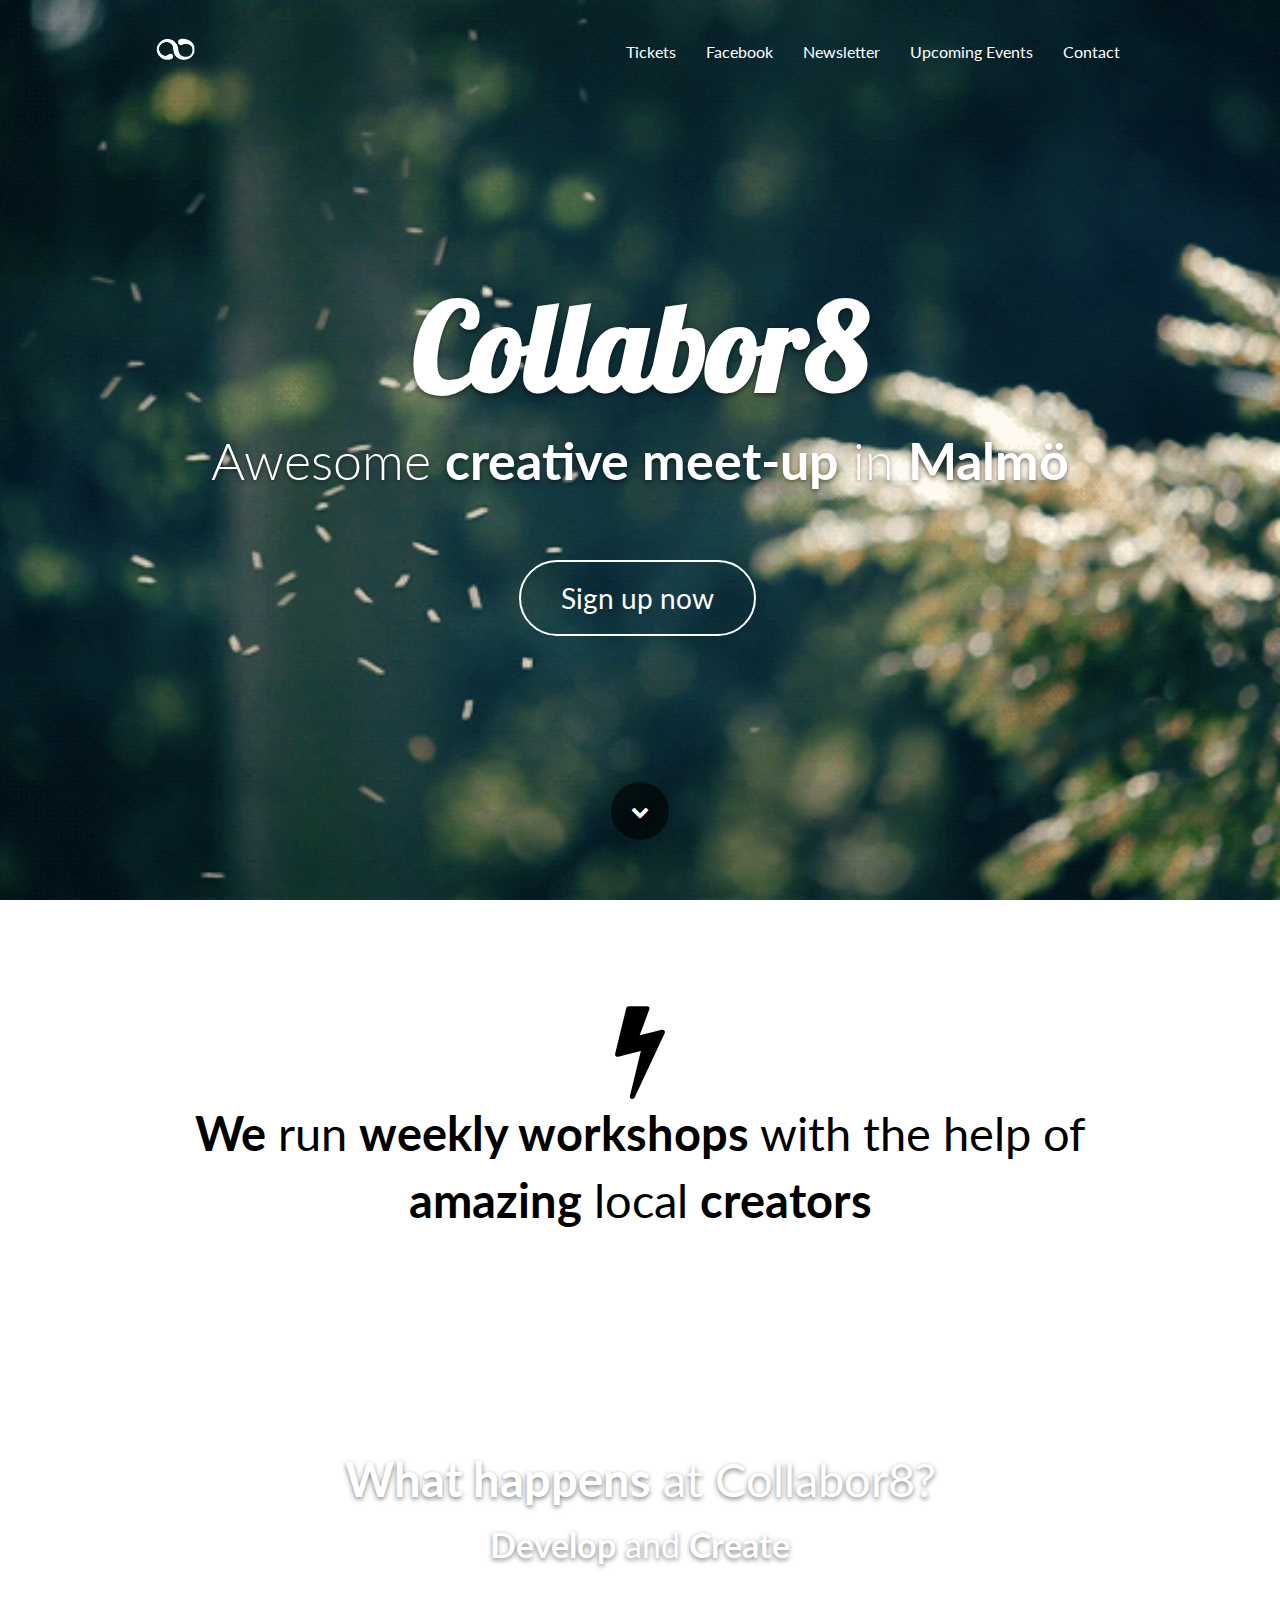
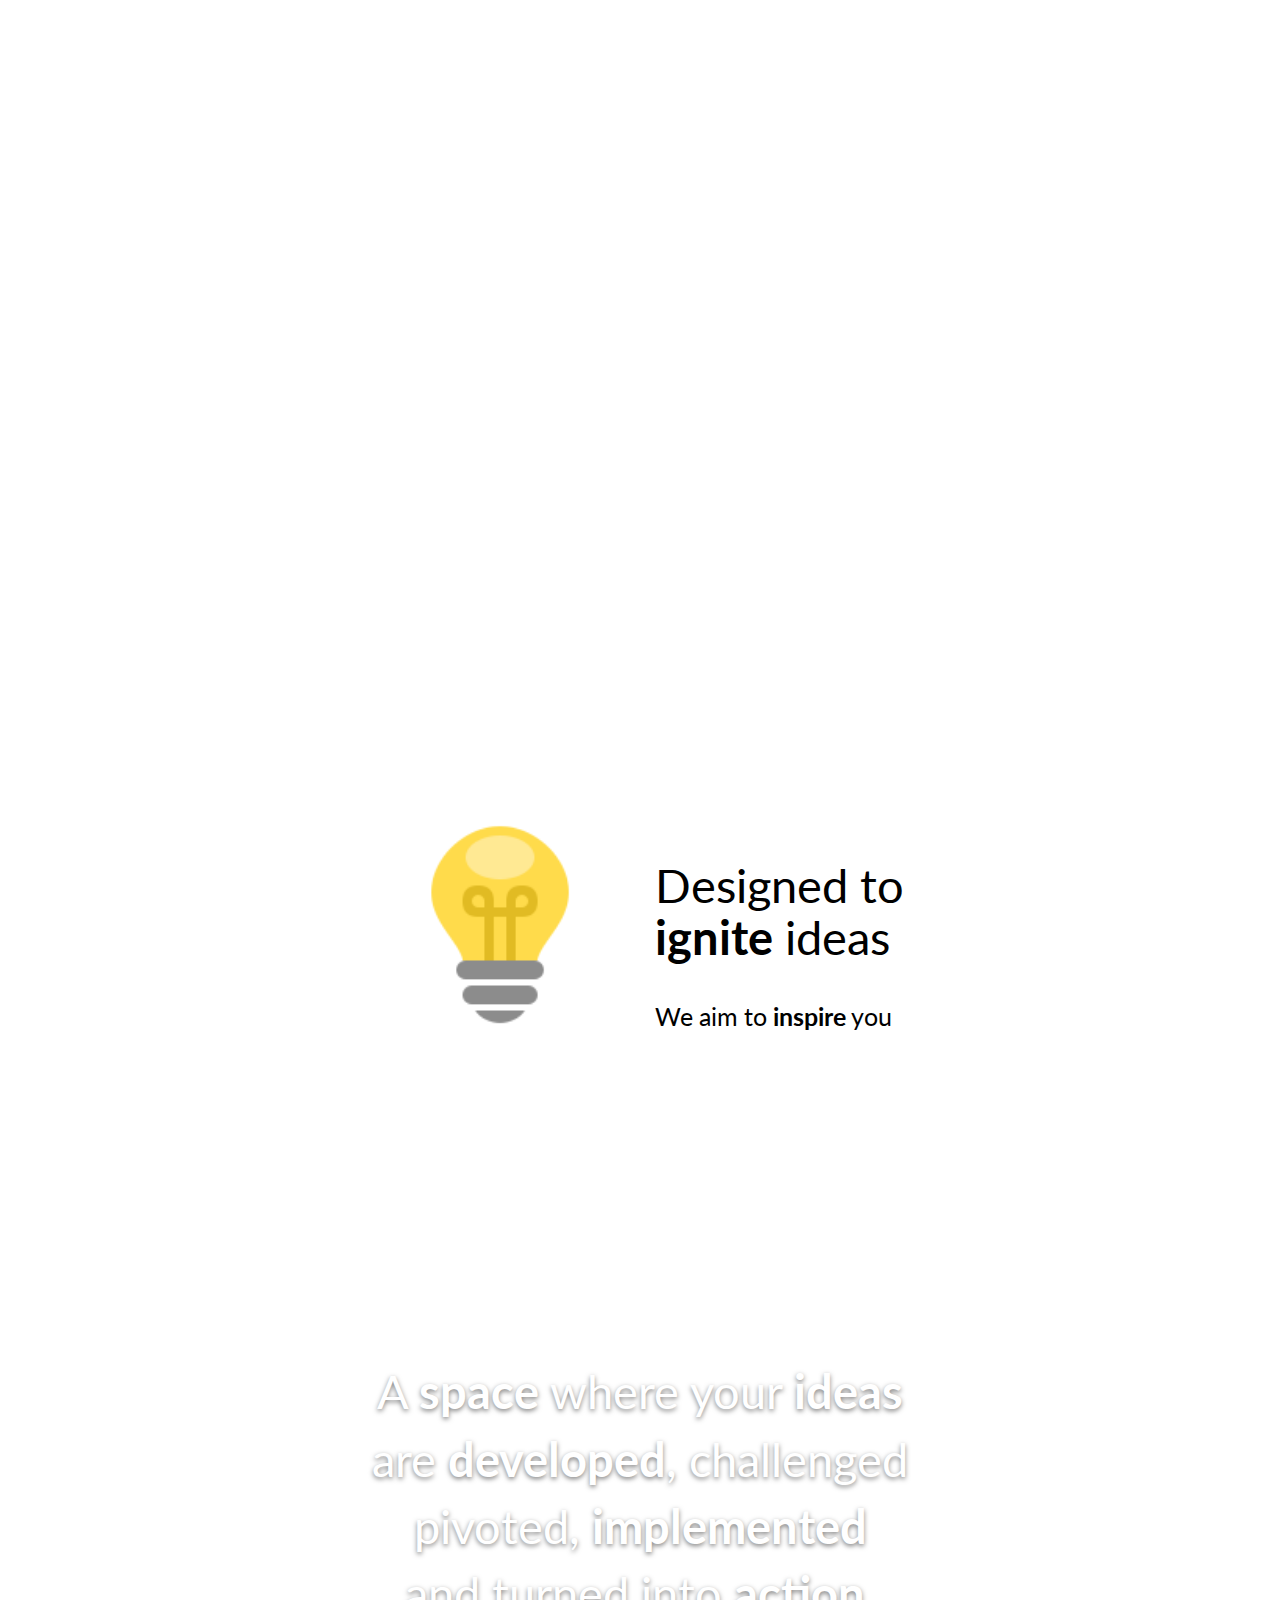
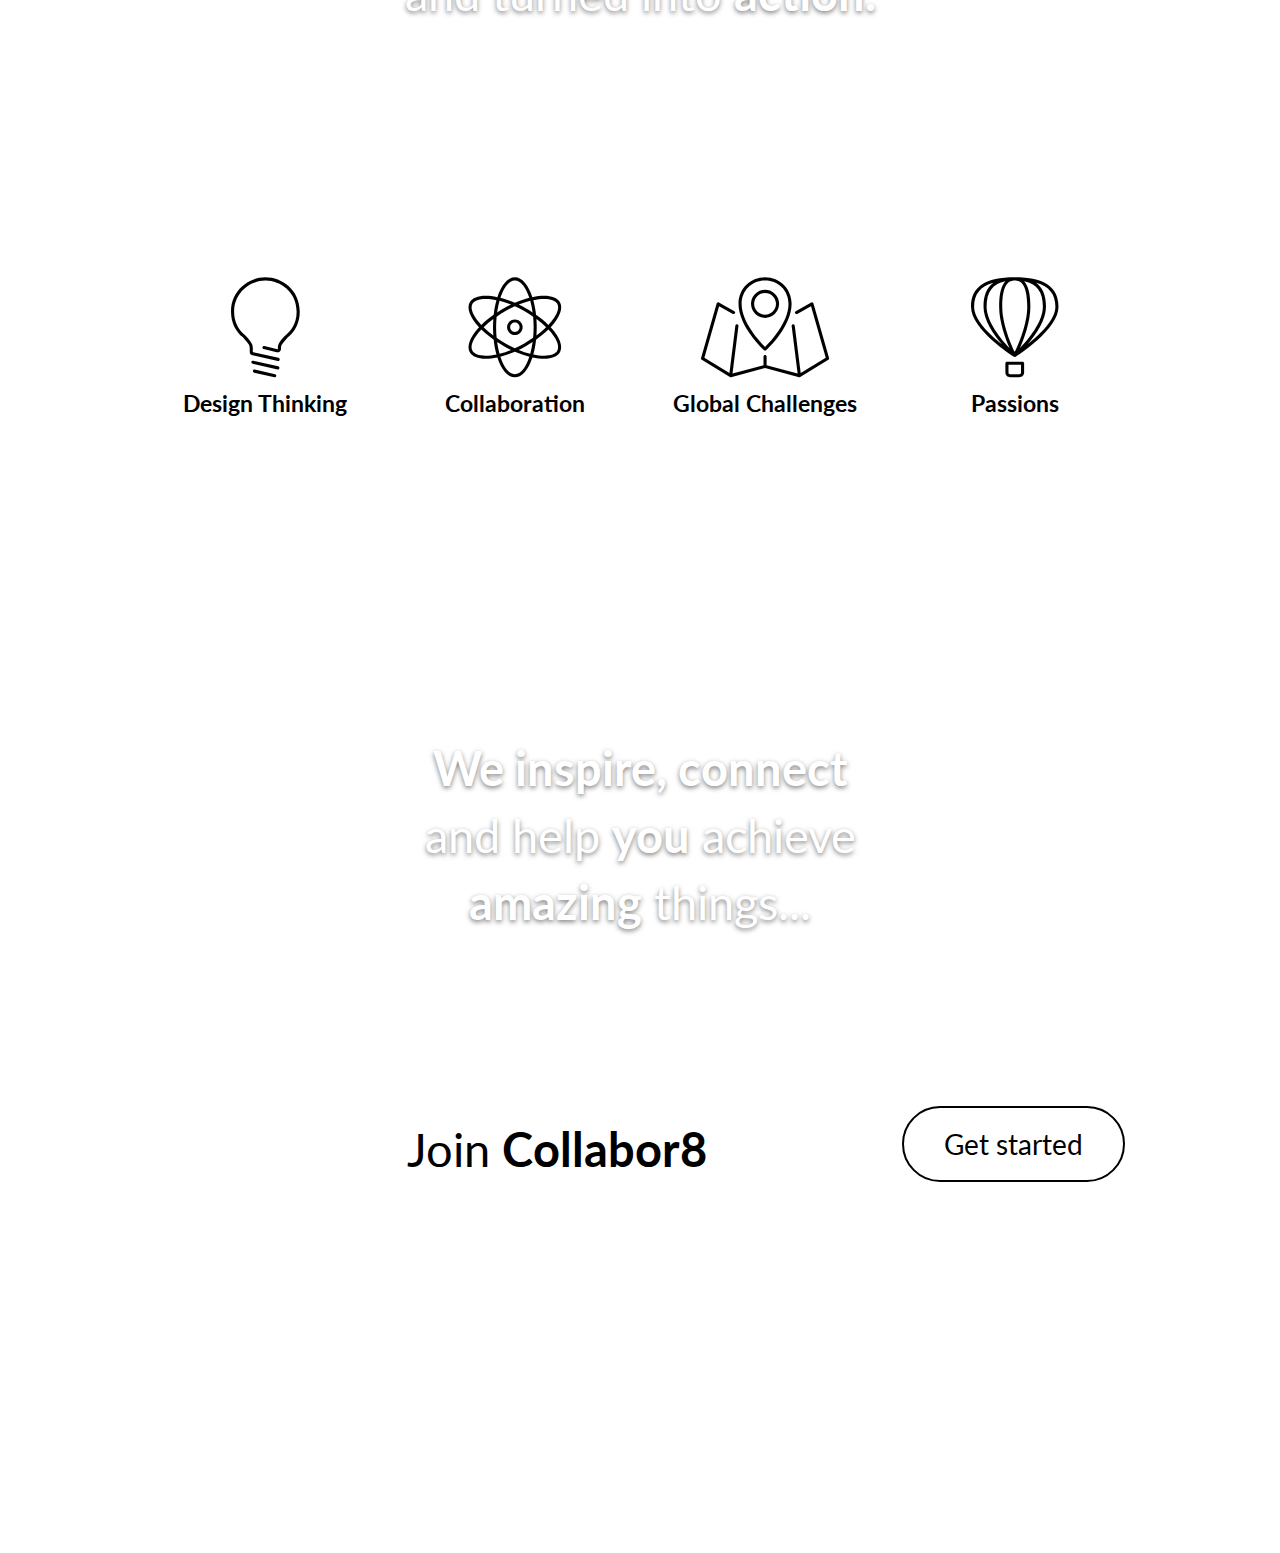
==== index.html @ 7c654b87 "Add files via upload" ====
<!doctype html>
<html>
<head>
    <meta charset="utf-8">
    <meta name="keywords" content="collabor8">
    <meta name="description" content="We run weekly workshops with the help of amazing local creators.">
    <link rel="shortcut icon" type="image/png" href="c/favicon2.png" />
    <meta property="og:image" content="http://di4mond.com/c/images/bg_header.png"/>
    <meta name="viewport" content="width=device-width, initial-scale=1, user-scalable=0">
    <link rel="stylesheet" type="text/css" href="./c/css2/bootstrap.css">
    <link rel="stylesheet" id="ppstyle" type="text/css" href="c/style2.css">
    <link rel='stylesheet' href='./c/css2/animate.css' /><link rel='stylesheet' href='./c/css2/font-awesome.min.css'/><link rel='stylesheet' href='./c/css2/feather.min.css'/><link rel='stylesheet' href='./c/css2/et-line.min.css'/><link rel='stylesheet' href='./c/css2/ionicons.min.css'/><link href='http://fonts.googleapis.com/css?family=Lato:100,300,400,700,900&subset=latin,latin-ext' rel='stylesheet' type='text/css'>
	<link href='http://fonts.googleapis.com/css?family=Lobster&subset=latin,latin-ext' rel='stylesheet' type='text/css'>
    <script src="./c/js2/jquery-2.1.0.min.js"></script>
    <script src="./c/js2/bootstrap.js"></script>
    <script src="./c/js2/custom.js"></script>
    
    <title>Collabor8 | Malmö Creative Meetup</title>
</head>
<body>
<!-- Main container -->
<div class="page-container">
    
<!-- Hero Bloc -->
<div id="hero-bloc" class="bloc hero bgc-white bg-Julien-Douvier-Cinemagraphs06 d-bloc b-parallax">
	<div class="container bloc-sm hero-nav">
		<nav class="navbar row">
			<div class="navbar-header">
				<a class="navbar-brand" href="collabor8"><img src="c/images/collabor8whitesmall.png" width="40px" /></a>
				<button id="nav-toggle" type="button" class="ui-navbar-toggle navbar-toggle" data-toggle="collapse" data-target=".navbar-1">
					<span class="sr-only">Toggle navigation</span><span class="icon-bar"></span><span class="icon-bar"></span><span class="icon-bar"></span>
				</button>
			</div>
			<div class="collapse navbar-collapse navbar-1">
				<ul class="site-navigation nav navbar-nav pull-right">
					<li>
						<a href="http://www.eventbrite.co.uk/e/collabor8-intro-tickets-18482156628" id="pl-1" target="_blank">Tickets</a>
					</li>
					<li>
						<a href="https://www.facebook.com/Collabor8-Malmö-391004657761878" id="pl-1" target="_blank">Facebook</a>
					</li>
					<li>
						<a href="http://eepurl.com/bA8qTH" id="pl-1" target="_blank">Newsletter</a>
					</li>
					<li>
						<a href="https://www.facebook.com/pages/Collabor8-Malm%C3%B6/391004657761878?sk=events" id="pl-1" target="_blank">Upcoming Events</a>
					</li>
					<li>
						<a href="#bloc-9" id="pl-undefined" target=>Contact</a>
					</li>
				</ul>
			</div>
		</nav>
	</div>
	<div class="v-center text-center">
		<div class="vc-content">
			<h1 class=" lg-shadow tc-white">
				Collabor8
			</h1>
			<h2 class=" lg-shadow tc-white">
				Awesome <strong>creative meet-up</strong> in <strong>Malmö</strong>
			</h2>
			<br /><br /><br /><a class="btn-wire btn btn-xl btn-rd" href="http://www.eventbrite.co.uk/e/collabor8-intro-tickets-18482156628" target="_blank">Sign up now</a><a id="scroll-hero" class="btn-dwn" onclick="scrollToTarget('#info')"><span class="fa fa-chevron-down"></span></a>
		</div>
	</div>
</div>
<!-- Hero Bloc END -->

<!-- info -->
<div class="bloc b-parallax bgc-white l-bloc tc-black" id="info">
	<div class="container bloc-lg">
		<div class="row">
			<div class="col-sm-12">
				<div class="text-center">
					<span class="fa fa-bolt icon-xl"></span>
				</div>
				<p class=" text-center">
					<strong>We</strong> run <strong>weekly workshops</strong> with the help of <strong>amazing</strong> local <strong>creators</strong>
				</p>
			</div>
		</div>
	</div>
</div>
<!-- info END -->

<!-- create -->
<div class="bloc bgc-white feature-list b-parallax tc-white bg-people-woman-coffee-meetingdark d-bloc" id="create">
	<div class="container bloc-lg">
		<div class="row">
			<div class="col-sm-12">
				<h2 class="text-center mg-md  tc-white lg-shadow">
					<strong>What happens</strong> at Collabor8?
				</h2>
				<h6 class="mg-md text-center tc-white  lg-shadow">
					<strong>Develop</strong> and <strong>Create</strong>
				</h6>
			</div>
		</div>
		<div class="row voffset">
			<div class="col-sm-6">
				<div class="col-sm-9">
					<h3 class="text-right mg-md  tc-white">
						Creator T<strong>alks</strong>
					</h3>
					<p class="text-right ">
						<strong>Passionate</strong> Creators share <strong>their stories</strong> of <strong>success</strong> and <strong>failure.</strong>
					</p>
				</div>
				<div class="col-sm-3">
					<div class="text-center">
						<span class="fa fa-heart icon-md icon-round icon-white"></span>
					</div>
				</div>
			</div>
			<div class="col-sm-6">
				<div class="col-sm-3">
					<div class="text-center">
						<span class="fa fa-rocket icon-round icon-md"></span>
					</div>
				</div>
				<div class="col-sm-9">
					<h3 class="mg-md  tc-white">
						Launch
					</h3>
					<p>
						<strong>Launch</strong> your startup at our <strong>pitch events</strong>
					</p>
				</div>
			</div>
		</div>
		<div class="row voffset">
			<div class="col-sm-6">
				<div class="col-sm-9">
					<h3 class="text-right mg-md  tc-white">
						Coding
					</h3>
					<p class="text-right ">
						We run various <strong>coding workshops</strong> to help you <strong>improve</strong> your <strong>skills</strong>
					</p>
				</div>
				<div class="col-sm-3">
					<div class="text-center">
						<span class="fa fa-code icon-round icon-md"></span>
					</div>
				</div>
			</div>
			<div class="col-sm-6">
				<div class="col-sm-3">
					<div class="text-center">
						<span class="fa fa-paint-brush icon-round icon-md"></span>
					</div>
				</div>
				<div class="col-sm-9">
					<h3 class="mg-md  tc-white">
						Design
					</h3>
					<p>
						<strong>Learn</strong> about <strong>new methods</strong> &amp; gain new skills and techniques
					</p>
				</div>
			</div>
		</div>
		<div class="row voffset">
			<div class="col-sm-6">
				<div class="col-sm-9">
					<h3 class="text-right mg-md  tc-white">
						Ideas
					</h3>
					<p class="text-right ">
						We love <strong>big ideas.</strong> We want to help you become a better <strong>problem solver</strong>
					</p>
				</div>
				<div class="col-sm-3">
					<div class="text-center">
						<span class="fa fa-pencil icon-round icon-md"></span>
					</div>
				</div>
			</div>
			<div class="col-sm-6">
				<div class="col-sm-3">
					<div class="text-center">
						<span class="fa fa-line-chart icon-round icon-md"></span>
					</div>
				</div>
				<div class="col-sm-9">
					<h3 class="mg-md  tc-white">
						Feedback
					</h3>
					<p>
						We help you <strong>iterate,</strong> <strong>improve</strong> and provide friendly feedback
					</p>
				</div>
			</div>
		</div>
		<div class="row voffset">
			<div class="col-sm-6">
				<div class="col-sm-9">
					<h3 class="text-right mg-md  tc-white">
						Team work
					</h3>
					<p class="text-right ">
						We aim to have an <strong>equal amount</strong> of ladies and gentlemen
					</p>
				</div>
				<div class="col-sm-3">
					<div class="text-center">
						<span class="fa fa-child icon-round icon-md"></span>
					</div>
				</div>
			</div>
			<div class="col-sm-6">
				<div class="col-sm-3">
					<div class="text-center">
						<span class="fa fa-star icon-round icon-md"></span>
					</div>
				</div>
				<div class="col-sm-9">
					<h3 class="mg-md  tc-white">
						Pay it forward
					</h3>
					<p>
						<strong>Everyone is welcome.</strong> We believe in love and <strong>paying it forward</strong>
					</p>
				</div>
			</div>
		</div>
	</div>
</div>
<!-- create END -->

<!-- ignite -->
<div class="bloc tc-white bgc-white l-bloc" id="ignite">
	<div class="container bloc-lg">
		<div class="row">
			<div class="col-sm-6">
				<img class="pull-right" src="c/images/lightbulb.png" height="250" />
			</div>
			<div class="col-sm-6">
				<h2 class="mg-lg  tc-black">
					<br />Designed to<br /><strong>ignite</strong> ideas
				</h2>
				<h3 class="mg-sm  tc-black">
					We aim to <strong>inspire</strong> you
				</h3>
			</div>
		</div>
	</div>
</div>
<!-- ignite END -->

<!-- space -->
<div class="bloc bgc-white b-parallax tc-white bg-dawn-nature-sunset-treesdark d-bloc" id="space">
	<div class="container bloc-lg">
		<div class="row">
			<div class="col-sm-12">
				<div class="text-center">
					<span class="feather-icon icon-location icon-xl"></span>
				</div>
				<p class="text-center  mg-md lg-shadow">
					A <strong>space</strong> where your <strong>ideas</strong><br />are <strong>developed</strong>, challenged<br />pivoted, <strong>implemented</strong><br />and turned into <strong>action.</strong>
				</p>
			</div>
		</div>
	</div>
</div>
<!-- space END -->

<!-- Footer - features -->
<div class="bloc l-bloc bgc-white tc-black" id="features">
	<div class="container bloc-lg">
		<div class="row voffset">
			<div class="col-sm-3">
				<div class="text-center">
					<span class="et-icon-lightbulb icon-xl"></span>
				</div>
				<p class="text-center  mg-sm">
					<strong>Design Thinking</strong>
				</p>
			</div>
			<div class="col-sm-3">
				<div class="text-center">
					<span class="et-icon-genius icon-gears icon-xl"></span>
				</div>
				<p class="text-center  mg-sm">
					<strong>Collaboration</strong>
				</p>
			</div>
			<div class="col-sm-3">
				<div class="text-center">
					<span class="et-icon-map icon-xl"></span>
				</div>
				<p class="text-center  mg-sm">
					<strong>Global Challenges</strong>
				</p>
			</div>
			<div class="col-sm-3">
				<div class="text-center">
					<span class="et-icon-hotairballoon icon-puzzle icon-xl"></span>
				</div>
				<p class="text-center  mg-sm">
					<strong>Passions</strong>
				</p>
			</div>
		</div>
	</div>
</div>
<!-- Footer - features END -->

<!-- Footer - bloc-7 -->
<div class="bloc bgc-white b-parallax tc-white bg-YJBJVFLL64dark d-bloc" id="bloc-7">
	<div class="container bloc-lg">
		<div class="row">
			<div class="col-sm-12">
				<div class="text-center">
					<span class="ion ion-android-compass icon icon-heart icon-loader icon-xl"></span>
				</div>
				<p class="text-center  mg-md lg-shadow">
					<strong>We inspire, connect</strong><br />and help <strong>you</strong> achieve<br /><strong>amazing</strong> things...
				</p>
			</div>
		</div>
	</div>
</div>
<!-- Footer - bloc-7 END -->

<!-- Footer - bloc-8 -->
<div class="bloc b-parallax bgc-white l-bloc" id="bloc-8">
	<div class="container bloc-md">
		<div class="row">
			<div class="col-sm-10">
				<h3 class="mg-md text-center  tc-black">
					Join <strong>Collabor8</strong>
				</h3>
			</div>
			<div class="col-sm-2">
				<a href="http://www.eventbrite.co.uk/e/collabor8-intro-tickets-18482156628" class="btn   btn-wire btn-rd pull-right btn-xl wire-btn-black" target="_blank">Get started</a>
			</div>
		</div>
	</div>
</div>
<!-- Footer - bloc-8 END -->

<!-- Footer - bloc-9 -->
<div class="bloc bgc-white bg-dawn-nature-sunset-treesdark d-bloc b-parallax" id="bloc-9">
	<div class="container bloc-lg">
		<div class="row">
			<div class="col-sm-12 col-md-8 col-md-offset-2">
				<div class="col-sm-3 text-center">
					<a class="social-lg" href="http://www.eventbrite.co.uk/e/collabor8-intro-tickets-18482156628" target="_blank"><span class="fa fa-ticket icon-xl tada animated"></span></a>
				</div>
				<div class="col-sm-3 text-center">
					<a class="social-lg" href="https://www.facebook.com/pages/Collabor8-Malmö/391004657761878" target="_blank"><span class="fa fa-facebook icon-xl tada animated"></span></a>
				</div>
				<div class="col-sm-3 text-center">
					<a class="social-lg" href="https://twitter.com/collabor8sweden" target="_blank"><span class="fa fa-twitter icon-xl tada animated"></span></a>
				</div>
				<div class="col-sm-3 text-center">
					<a class="social-lg" href="mailto:hellozafarya@gmail.com" target="_blank"><span class="fa fa-envelope icon-xl tada animated"></span></a>
				</div>
			</div>
		</div>
	</div>
</div>
<!-- Footer - bloc-9 END -->
</div>
<!-- Main container END -->

</body>
    
<!-- Google Analytics -->

<!-- Google Analytics END -->

</html>
---- c/style2.css ----
/*-----------------------------------------------------------------------------------*/
/*	    By Di4MOND.Co
/*-----------------------------------------------------------------------------------*/

body{
	margin:0;
	padding:0;
    background:#FFF;
    overflow-x:hidden;
    -webkit-font-smoothing: antialiased;
    -moz-osx-font-smoothing: grayscale;
}
a:hover{text-decoration: none; cursor:pointer;}

button{outline: none!important;} /* Prevent ugly blue glow on chrome and safari */


a{
	color:#ffffff!important;
}
 a:hover{
	color:#cccccc!important;
	 text-decoration: none;
	 cursor:pointer;
}



/* Globals type styling */
 h1, h2, h3, h4, h5, h6, p, label, .btn, a{
	font-family:Lato;
	font-weight:400;
}


/* Site container width */

.container{
	max-width:970px;
}

/* = Blocs
-------------------------------------------------------------- */

.bloc{
	width:100%;
	clear:both;
	background: 50% 50% no-repeat;
	padding:0 50px;
	-webkit-background-size: cover;
	-moz-background-size: cover;
	-o-background-size: cover;
	background-size: cover;
}
.bloc .container{
	padding-left:0;
	padding-right:0;
}


/* Sizes */

.bloc-lg{
	padding:100px 50px;
}
.bloc-md{
	padding:50px;
}
.bloc-sm{
	padding:20px 50px;
}


/* Background Effects */

.b-parallax{
	background-attachment:fixed;
}


/* Dark theme */

.d-bloc{
	color:rgba(255,255,255,.7);
}
.d-bloc button:hover{
	color:rgba(255,255,255,.9);
}
.d-bloc h1, .d-bloc h2, .d-bloc h3, .d-bloc h4,.d-bloc h5, .d-bloc h6, .d-bloc .ico{
	color:rgba(255,255,255,.9);
}
.d-bloc .icon-round,.d-bloc .icon-square,.d-bloc .icon-rounded,.d-bloc .icon-semi-rounded-a,.d-bloc .icon-semi-rounded-b{
	border-color:rgba(255,255,255,.9);
}
.d-bloc .divider-h span{
	border-color:rgba(255,255,255,.2);
}
.d-bloc a{
	color:rgba(255,255,255,.6);
}
.d-bloc a:hover{
	color:rgba(255,255,255,1);
}
.d-bloc .navbar-toggle .icon-bar{
	background:rgba(255,255,255,1);
}
.d-bloc .btn-wire,.d-bloc .btn-wire:hover{
	color:rgba(255,255,255,1);
	border-color:rgba(255,255,255,1);
}
.d-bloc .panel{
	color:rgba(0,0,0,.5);
}
.d-bloc .panel button:hover{
	color:rgba(0,0,0,.7);
}
.d-bloc .panel h1,.d-bloc .panel h2, .d-bloc .panel h3, .d-bloc .panel h4, .d-bloc .panel h5, .d-bloc .panel h6, .d-bloc .ico{
	color:rgba(0,0,0,.7);
}
.d-bloc .panel icon{
	border-color:rgba(0,0,0,.7);
}
.d-bloc .panel .divider-h span{
	border-color:rgba(0,0,0,.1);
}
.d-bloc .panel a{
	color:rgba(0,0,0,.6);
}
.d-bloc .panel a:hover{
	color:rgba(0,0,0,1);
}
.d-bloc .panel .btn-wire, .d-bloc .panel .btn-wire:hover{
	color:rgba(0,0,0,.7);
	border-color:rgba(0,0,0,.3);
}


/* Light theme */

.l-bloc{
	color:rgba(0,0,0,.5);
}
.l-bloc button:hover{
	color:rgba(0,0,0,.7);
}
.l-bloc h1,.l-bloc h2,.l-bloc h3,.l-bloc h4,.l-bloc h5, .l-bloc h6, .l-bloc .ico{
	color:rgba(0,0,0,.7);
}
.l-bloc .icon-round,.l-bloc .icon-square,.l-bloc .icon-rounded,.l-bloc .icon-semi-rounded-a,.l-bloc .icon-semi-rounded-b{
	border-color:rgba(0,0,0,.7);
}
.l-bloc .divider-h span{
	border-color:rgba(0,0,0,.1);
}
.l-bloc a{
	color:rgba(0,0,0,.6);
}
.l-bloc a:hover{
	color:rgba(0,0,0,1);
}
.l-bloc .navbar-toggle .icon-bar{
	color:rgba(0,0,0,.6);
}
.l-bloc .btn-wire, .l-bloc .btn-wire:hover{
	color:rgba(0,0,0,.7);
	border-color:rgba(0,0,0,.3);
}

/* Row Margin Offsets */

.voffset{
	margin-top:30px;
}

/* Bloc text custom styling */

#hero-bloc h1{
	font-weight: 900;
	font-family: Lobster;
	font-size: 121px;
}
#hero-bloc h2{
	font-family: Lato;
	font-weight: 300;
	font-size: 52px;
}
#hero-bloc h3{
	font-size: 34px;
	font-family: Lato;
	font-weight: 300;
}
#info p{
	font-size: 47px;
}
#create h2{
	font-size: 47px;
}
#create h6{
	font-size: 34px;
}
#create h3{
	font-size: 32px;
}
#create p{
	font-size: 17px;
}
#ignite h2{
	font-size: 47px;
}
#ignite h3{
	font-size: 25px;
}
#space p{
	font-size: 47px;
}
#features p{
	font-size: 23px;
}
#bloc-7 p{
	font-size: 47px;
}
#bloc-8 h3{
	line-height: 67px;
	font-size: 47px;
}

/* = NavBar
-------------------------------------------------------------- */

.navbar{
	margin-bottom: 0;
	z-index:1;
}
.navbar-brand{
	height:auto;
	padding:15px 15px;
	font-size:25px!important;
	font-weight:normal;
	font-weight:600;
}
.navbar-brand img{
	max-height: 200px;
	margin: 0 5px 0 0;
	display:inline;
}
.navbar-brand{
	padding: 15px 15px;
}
.navbar .nav{
	padding-top: 2px;
	margin-right: -16px;
	float:right;
	z-index:1;
}
.nav > li{
	float:left;
	margin-top:4px;
	font-size:16px;
}
.navbar-nav .open .dropdown-menu > li > a{
	text-align: inherit;
}
.nav > li a:hover, .nav > li a:focus{
	background:transparent;
}
.navbar-toggle{
	margin: 10px 10px 0 0;
	border: 0px;
}
.navbar-toggle:hover{
	background:transparent!important;
}
.navbar-toggle .icon-bar{
	background-color: rgba(0,0,0,.5);
	width: 26px;
}
 /* Inverted navbar */

.nav-invert .navbar .nav{
	float:left;
}
.nav-invert .navbar-header, .nav-invert .navbar-brand{
	float:right;
}
@media (min-width: 768px){
	.site-navigation{
		position:absolute;
		top:50%;
		right:20px;
		transform:translate(0, -50%);
		-webkit-transform:translateY(-50%);
	}
	.nav-invert .site-navigation{
		left:20px;
		right:0;
	}
	.nav-center{
		text-align:center;
	}
	.nav-center .navbar-header{
		width:100%;
	}
	.nav-center .navbar-header, .nav-center .navbar-brand, .nav-center .nav > li{
		float: none;
		display:inline-block;
	}
	.nav-center .site-navigation{
		position:relative;
		width:100%;
		margin-top:20px;
	}
}
.nav > li > .dropdown a{
	background: none!important;
	display: block;
	padding: 15px 15px;
}

nav .caret{
	margin: 0 5px;
}

/* = Hero
-------------------------------------------------------------- */

.hero{
	padding:150px 0;
	position:relative;
	display:inline-table;
}
.hero-nav{
	position:absolute;
	margin: 0 auto;
	top:0;
	left:0;
	right:0;
}
.v-center{
	width:100%;
	height: 100%;
	display: table;
	table-layout: fixed;
}
.v-center .vc-content{
	display: table-cell;
	vertical-align: middle;
	text-align: center;
	width: 100%;
	height: 100%;
}
.hero .btn-dwn{
	width: 58px;
	height: 58px;
	line-height: 58px;
	margin: 0 0 0 -29px;
	padding: 0;
	border-radius: 50%;
	text-align: center;
	font-size: 18px;
	color: rgba(255,255,255,.8);
	background: rgba(0,0,0,.6);
	position: absolute;
	left: 50%;
	bottom: 60px;
	border:0;
}
.hero .btn-dwn:hover{
	color: rgba(255,255,255,1);
}

/* = Bric adjustment margins
-------------------------------------------------------------- */

.mg-sm{
	margin-top:10px;
	margin-bottom:5px;
}
.mg-md{
	margin-top:10px;
	margin-bottom:20px;
}
.mg-lg{
	margin-top:10px;
	margin-bottom:40px;
}

/* = Buttons
-------------------------------------------------------------- */

.btn{
	margin: 0 5px 5px 0;
}
.btn.pull-right{
	margin: 0 0 5px 5px;
}
.btn-d,.btn-d:hover,.btn-d:focus{
	color:#FFF!important;
	background:rgba(0,0,0,.3);
}

/* Prevent ugly blue glow on chrome and safari */
button{
	outline: none!important;
}

.btn-rd{
	border-radius: 40px;
}
.btn-wire{
	background:transparent!important;
	border:2px solid transparent;
}
.btn-wire:hover{
	background:transparent!important;
	border:2px solid transparent;
}
.btn-xl{
	padding: 16px 40px;
	font-size: 28px;
}
.dropdown a .caret{
	margin:0 0 0 5px}
/* = Icons
-------------------------------------------------------------- */
.icon-md{
	font-size:30px!important;
}
.icon-xl{
	font-size:100px!important;
}
.icon-round{
	margin:0 auto;
	border:2px solid transparent;
	border-radius: 50%;
	padding: 32px 30px 26px 30px;
	min-width:80px;
}
.icon-round,.icon-md,.icon-square.icon-md,.icon-rounded.icon-md{
	min-width: 92px;
}
.icon-round.icon-lg,.icon-square.icon-lg,.icon-rounded.icon-lg{
	min-width: 122px;
}
.icon-round.icon-xl,.icon-square.icon-xl,.icon-rounded.icon-xl{
	min-width: 162px;
}


/* = Text & Icon Styles
-------------------------------------------------------------- */
.lg-shadow{
	text-shadow:0 2px 5px rgba(0,0,0,.5);
}


.panel-sq, .panel-sq .panel-heading, .panel-sq .panel-footer{
	border-radius:0;
}
.panel-rd{
	border-radius:30px;
}
.panel-rd .panel-heading{
	border-radius:29px 29px 0 0;
}
.panel-rd .panel-footer{
	border-radius:0 0 29px 29px;
}



/* iFrame */

iframe{
	border:0;
}

/* = Custom Colour Styling
-------------------------------------------------------------- */

/* Background colour styles */

.bgc-white{
	background-color:#ffffff;
}
/* Text colour styles */

.tc-white{
	color:#ffffff!important;
}
.tc-black{
	color:#000000!important;
}
/* Button colour styles */

.wire-btn-black{
	color:#000000!important;
	border-color:#000000!important;
}
/* Icon colour styles */

.icon-white{
	color:#ffffff!important;
	border-color:#ffffff!important;
}

/* Bloc image backgrounds */

}.bg-office-dark{
	background-image:url("images/office%20dark.jpg");
}
.bg-people-woman-coffee-meetingdark{
	background-image:url("images/people-woman-coffee-meetingdark.jpg");
}
.bg-coming-soon{
	background-image:url("images/coming-soon.png");
}
.bg-people-woman-coffee-meetingdark{
	background-image:url("images/people-woman-coffee-meetingdark.jpg");
}
.bg-desktopdark{
	background-image:url("images/desktopdark.jpg");
}
.bg-dawn-nature-sunset-treesdark{
	background-image:url("images/dawn-nature-sunset-treesdark.jpg");
}
.bg-office-dark{
	background-image:url("images/office%20dark.jpg");
}
.bg-people-woman-coffee-meetingdark{
	background-image:url("images/people-woman-coffee-meetingdark.jpg");
}
.bg-people-woman-coffee-meetingdark{
	background-image:url("images/people-woman-coffee-meetingdark.jpg");
}
.bg-dawn-nature-sunset-treesdark{
	background-image:url("images/dawn-nature-sunset-treesdark.jpg");
}
.bg-YJBJVFLL64dark{
	background-image:url("images/YJBJVFLL64dark.jpg");
}
.bg-office-dark{
	background-image:url("images/office%20dark.jpg");
}
.bg-Julien-Douvier-Cinemagraphs06{
	background-image:url("images/background.gif");
}
.bg-Julien-Douvier-Cinemagraphs06{
	background-image:url('images/background.gif');
}



/* = Mobile adjustments 
-------------------------------------------------------------- */
@media (max-width: 1024px)
{
    .bloc{
        padding-left: 20px; 
        padding-right: 20px;  
    }
}
@media (max-width: 768px)
{
    .container{width:100%;}
    .b-parallax{background-attachment:scroll;}
    .page-container, #hero-bloc{overflow-x: hidden;position: relative;} /* Prevent unwanted side scroll on mobile */  
}
@media (max-width: 767px)
{
    .page-container{
        overflow-x: hidden;
        position:relative;
    }
    h1,h2,h3,h4,h5,h6,p{
        padding-left:10px!important; 
        padding-right:10px!important; 
    }
    #hero-bloc h1{
        font-size:40px;
    }
    #hero-bloc h2{
        font-size:34px;
    }
    #hero-bloc h3{
        font-size:25px;
    }
    .bloc{
        padding-left: 0; 
        padding-right: 0;  
        -webkit-background-size: auto 200%;
        -moz-background-size: auto 200%;
        -o-background-size: auto 200%;
        background-size: auto 200%;
    }
    .bloc, .bloc .text-right{
        text-align: center!important;
    }
    .b-parallax{
        background-attachment:scroll;
    }
    
    .navbar .nav{
        padding-top: 0;
        border-top:1px solid rgba(0,0,0,.2);
        float:none!important;
    }
    .navbar.row{
        margin-left: 0;
        margin-right: 0;
    }
    .site-navigation{
	   position:inherit;
	   transform:none;
	   -webkit-transform:none;
	   -ms-transform:none;
    }  
    .nav > li{
        margin-top: 0;
        border-bottom:1px solid rgba(0,0,0,.1);
        background:rgba(0,0,0,.05);
        text-align: left;
        padding-left:15px;
        width:100%;
    }
    .nav > li:hover{
        background:rgba(0,0,0,.08);
    }
    #hero-bloc .navbar .nav{
        background:rgba(0,0,0,.8);
    }
    #hero-bloc .navbar .nav a{
        color:rgba(255,255,255,.6);
    }
    .hero{
        padding:50px 0;
    }
    .hero-nav{
        left:-1px;
        right:-1px;
    }
    .navbar-collapse{
        padding:0;
        overflow-x: hidden;
        -webkit-box-shadow: none;
        box-shadow: none;
    }
    .navbar-brand img{
        max-height: 40px;
        width:auto;
        margin: -10px 10px 0 0;    
    }
    .nav-invert .navbar-header{
        float: none;
        width:100%;
    }
    .nav-invert .navbar-toggle{
        float:left; 
    }
    .btn.pull-left, .btn.pull-right{
       float:none!important; 
    }
    .bloc-group .bloc{
         display:block;
         width:100%;
     }
    .bloc-tile-2 .container, .bloc-tile-3 .container, .bloc-tile-4 .container{
	   padding-left: 10px;
	   padding-right: 10px;
    }
    .bloc-xxl,.bloc-xl,.bloc-lg{
        padding: 40px 0;
    }
    .bloc-sm,.bloc-md{
        padding-left: 0; 
        padding-right: 0;
    }
    .a-block{
        text-align: center;
    }
    .btn-dwn{
       display:none; 
    }
    .voffset{
        margin-top:5px;
    }
    .voffset-md{
        margin-top:20px;
    }
    .voffset-lg{
        margin-top:30px;
    }
    form{
        padding:5px;
    }
    .col-xs-2, .col-sm-2, .col-md-2, .col-lg-2, .col-xs-3, .col-sm-3, .col-md-3, .col-lg-3, .col-xs-4, .col-sm-4, .col-md-4, .col-lg-4, .col-xs-5, .col-sm-5, .col-md-5, .col-lg-5, .col-xs-6, .col-sm-6, .col-md-6, .col-lg-6, .col-xs-7, .col-sm-7, .col-md-7, .col-lg-7, .col-xs-8, .col-sm-8, .col-md-8, .col-lg-8, .col-xs-9, .col-sm-9, .col-md-9, .col-lg-9, .col-xs-10, .col-sm-10, .col-md-10, .col-lg-10, .col-xs-11, .col-sm-11, .col-md-11, .col-lg-11, .col-xs-12, .col-sm-12, .col-md-12, .col-lg-12 {
        margin-top: 50px;
        margin-bottom: 50px;
    }
}
---- c/css2/feather.min.css ----
@font-face{font-family:"feather";src:url(../fonts/feather-webfont.eot);src:url(../fonts/feather-webfont.eot?#iefix) format("embedded-opentype"),url(../fonts/feather-webfont.woff) format("woff"),url(../fonts/feather-webfont.ttf) format("truetype"),url(../fonts/feather-webfont.svg#feather) format("svg");font-weight:400;font-style:normal}.feather-icon{display:inline-block;font-family:"feather";font-style:normal;font-weight:400;font-variant:normal;text-transform:none;speak:none;line-height:1;-webkit-font-smoothing:antialiased;-moz-osx-font-smoothing:grayscale}.icon-eye:before{content:"\e000"}.icon-paper-clip:before{content:"\e001"}.icon-mail:before{content:"\e002";content:\e002}.icon-toggle:before{content:"\e003"}.icon-layout:before{content:"\e004"}.icon-link:before{content:"\e005"}.icon-bell:before{content:"\e006"}.icon-lock:before{content:"\e007"}.icon-unlock:before{content:"\e008"}.icon-ribbon:before{content:"\e009"}.icon-image:before{content:"\e010"}.icon-signal:before{content:"\e011"}.icon-target:before{content:"\e012"}.icon-clipboard:before{content:"\e013"}.icon-clock:before{content:"\e014";content:\e014}.icon-watch:before{content:"\e015"}.icon-air-play:before{content:"\e016"}.icon-camera:before{content:"\e017"}.icon-video:before{content:"\e018"}.icon-disc:before{content:"\e019"}.icon-printer:before{content:"\e020"}.icon-monitor:before{content:"\e021"}.icon-server:before{content:"\e022"}.icon-cog:before{content:"\e023"}.icon-heart:before{content:"\e024"}.icon-paragraph:before{content:"\e025"}.icon-align-justify:before{content:"\e026"}.icon-align-left:before{content:"\e027"}.icon-align-center:before{content:"\e028"}.icon-align-right:before{content:"\e029"}.icon-book:before{content:"\e030"}.icon-layers:before{content:"\e031"}.icon-stack:before{content:"\e032"}.icon-stack-2:before{content:"\e033"}.icon-paper:before{content:"\e034"}.icon-paper-stack:before{content:"\e035"}.icon-search:before{content:"\e036"}.icon-zoom-in:before{content:"\e037"}.icon-zoom-out:before{content:"\e038"}.icon-reply:before{content:"\e039"}.icon-circle-plus:before{content:"\e040"}.icon-circle-minus:before{content:"\e041"}.icon-circle-check:before{content:"\e042"}.icon-circle-cross:before{content:"\e043"}.icon-square-plus:before{content:"\e044"}.icon-square-minus:before{content:"\e045"}.icon-square-check:before{content:"\e046"}.icon-square-cross:before{content:"\e047"}.icon-microphone:before{content:"\e048"}.icon-record:before{content:"\e049"}.icon-skip-back:before{content:"\e050"}.icon-rewind:before{content:"\e051"}.icon-play:before{content:"\e052"}.icon-pause:before{content:"\e053"}.icon-stop:before{content:"\e054"}.icon-fast-forward:before{content:"\e055"}.icon-skip-forward:before{content:"\e056"}.icon-shuffle:before{content:"\e057"}.icon-repeat:before{content:"\e058"}.icon-folder:before{content:"\e059"}.icon-umbrella:before{content:"\e060"}.icon-moon:before{content:"\e061"}.icon-thermometer:before{content:"\e062"}.icon-drop:before{content:"\e063"}.icon-sun:before{content:"\e064"}.icon-cloud:before{content:"\e065"}.icon-cloud-upload:before{content:"\e066"}.icon-cloud-download:before{content:"\e067"}.icon-upload:before{content:"\e068"}.icon-download:before{content:"\e069"}.icon-location:before{content:"\e070"}.icon-location-2:before{content:"\e071"}.icon-map:before{content:"\e072"}.icon-battery:before{content:"\e073"}.icon-head:before{content:"\e074"}.icon-briefcase:before{content:"\e075"}.icon-speech-bubble:before{content:"\e076"}.icon-anchor:before{content:"\e077"}.icon-globe:before{content:"\e078"}.icon-box:before{content:"\e079"}.icon-reload:before{content:"\e080"}.icon-share:before{content:"\e081"}.icon-marquee:before{content:"\e082"}.icon-marquee-plus:before{content:"\e083"}.icon-marquee-minus:before{content:"\e084"}.icon-tag:before{content:"\e085"}.icon-power:before{content:"\e086"}.icon-command:before{content:"\e087"}.icon-alt:before{content:"\e088"}.icon-esc:before{content:"\e089"}.icon-bar-graph:before{content:"\e090"}.icon-bar-graph-2:before{content:"\e091"}.icon-pie-graph:before{content:"\e092"}.icon-star:before{content:"\e093"}.icon-arrow-left:before{content:"\e094"}.icon-arrow-right:before{content:"\e095"}.icon-arrow-up:before{content:"\e096"}.icon-arrow-down:before{content:"\e097"}.icon-volume:before{content:"\e098"}.icon-mute:before{content:"\e099"}.icon-content-right:before{content:"\e100"}.icon-content-left:before{content:"\e101"}.icon-grid:before{content:"\e102"}.icon-grid-2:before{content:"\e103"}.icon-columns:before{content:"\e104"}.icon-loader:before{content:"\e105"}.icon-bag:before{content:"\e106"}.icon-ban:before{content:"\e107"}.icon-flag:before{content:"\e108"}.icon-trash:before{content:"\e109"}.icon-expand:before{content:"\e110"}.icon-contract:before{content:"\e111"}.icon-maximize:before{content:"\e112"}.icon-minimize:before{content:"\e113"}.icon-plus:before{content:"\e114"}.icon-minus:before{content:"\e115"}.icon-check:before{content:"\e116"}.icon-cross:before{content:"\e117"}.icon-move:before{content:"\e118"}.icon-delete:before{content:"\e119"}.icon-menu:before{content:"\e120"}.icon-archive:before{content:"\e121"}.icon-inbox:before{content:"\e122"}.icon-outbox:before{content:"\e123"}.icon-file:before{content:"\e124"}.icon-file-add:before{content:"\e125"}.icon-file-subtract:before{content:"\e126"}.icon-help:before{content:"\e127"}.icon-open:before{content:"\e128"}.icon-ellipsis:before{content:"\e129"}
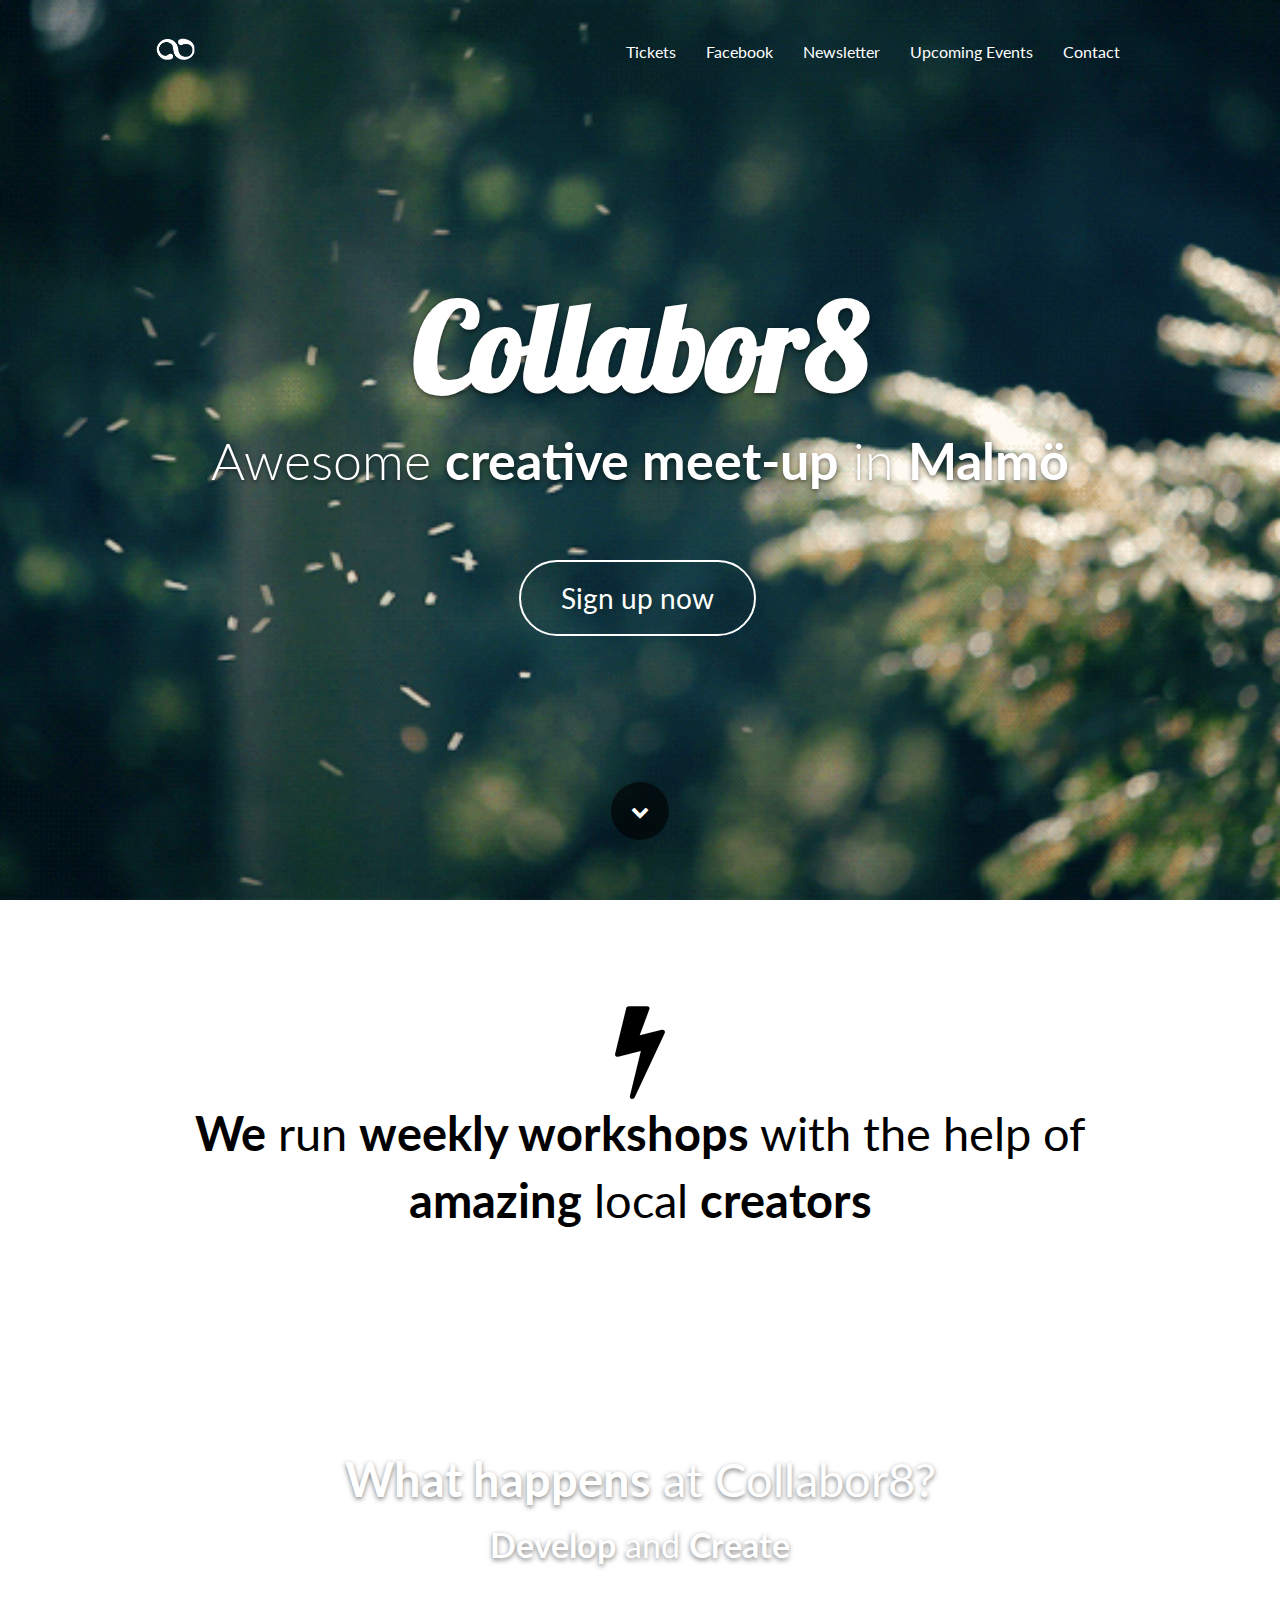
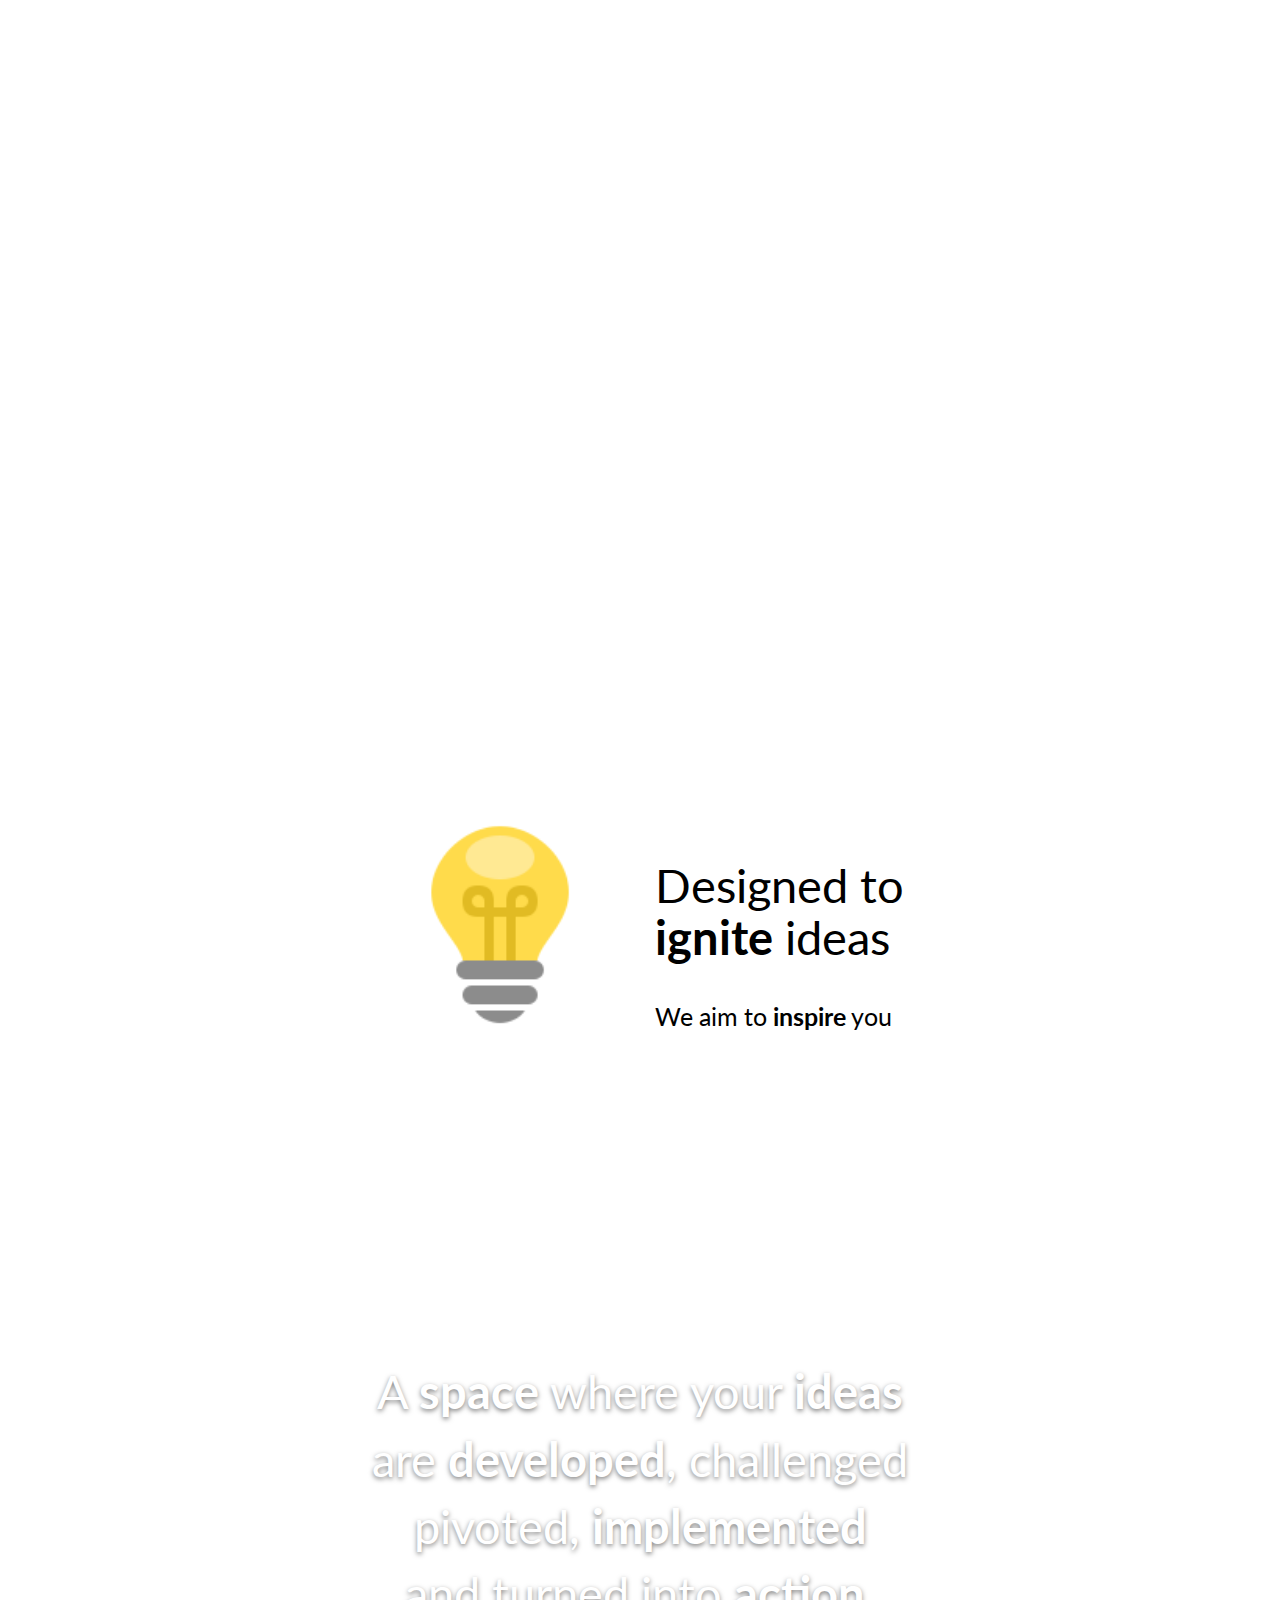
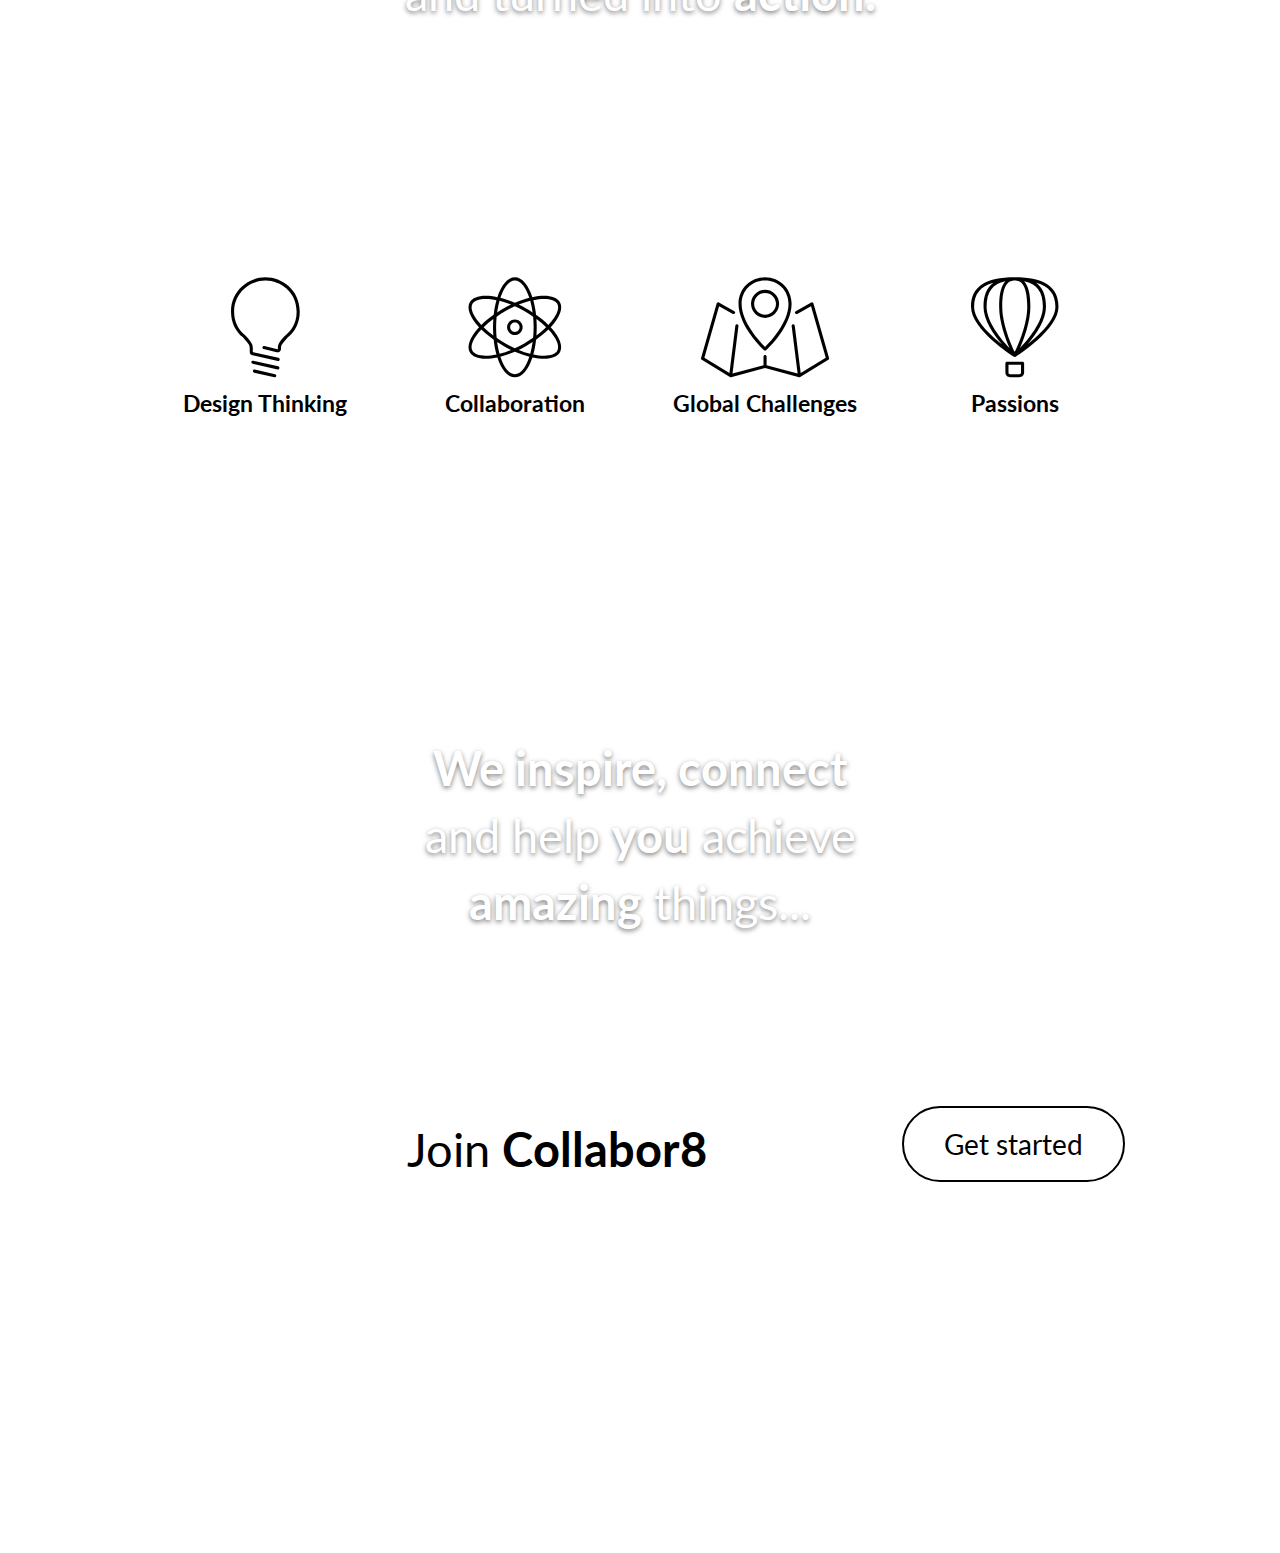
==== commit 89590263: "Update index.html" ====
--- a/index.html
+++ b/index.html
@@ -9,8 +9,8 @@
     <meta name="viewport" content="width=device-width, initial-scale=1, user-scalable=0">
     <link rel="stylesheet" type="text/css" href="./c/css2/bootstrap.css">
     <link rel="stylesheet" id="ppstyle" type="text/css" href="c/style2.css">
-    <link rel='stylesheet' href='./c/css2/animate.css' /><link rel='stylesheet' href='./c/css2/font-awesome.min.css'/><link rel='stylesheet' href='./c/css2/feather.min.css'/><link rel='stylesheet' href='./c/css2/et-line.min.css'/><link rel='stylesheet' href='./c/css2/ionicons.min.css'/><link href='http://fonts.googleapis.com/css?family=Lato:100,300,400,700,900&subset=latin,latin-ext' rel='stylesheet' type='text/css'>
-	<link href='http://fonts.googleapis.com/css?family=Lobster&subset=latin,latin-ext' rel='stylesheet' type='text/css'>
+    <link rel='stylesheet' href='./c/css2/animate.css' /><link rel='stylesheet' href='./c/css2/font-awesome.min.css'/><link rel='stylesheet' href='./c/css2/feather.min.css'/><link rel='stylesheet' href='./c/css2/et-line.min.css'/><link rel='stylesheet' href='./c/css2/ionicons.min.css'/><link href='https://fonts.googleapis.com/css?family=Lato:100,300,400,700,900&subset=latin,latin-ext' rel='stylesheet' type='text/css'>
+	<link href='https://fonts.googleapis.com/css?family=Lobster' rel='stylesheet' type='text/css'>
     <script src="./c/js2/jquery-2.1.0.min.js"></script>
     <script src="./c/js2/bootstrap.js"></script>
     <script src="./c/js2/custom.js"></script>
